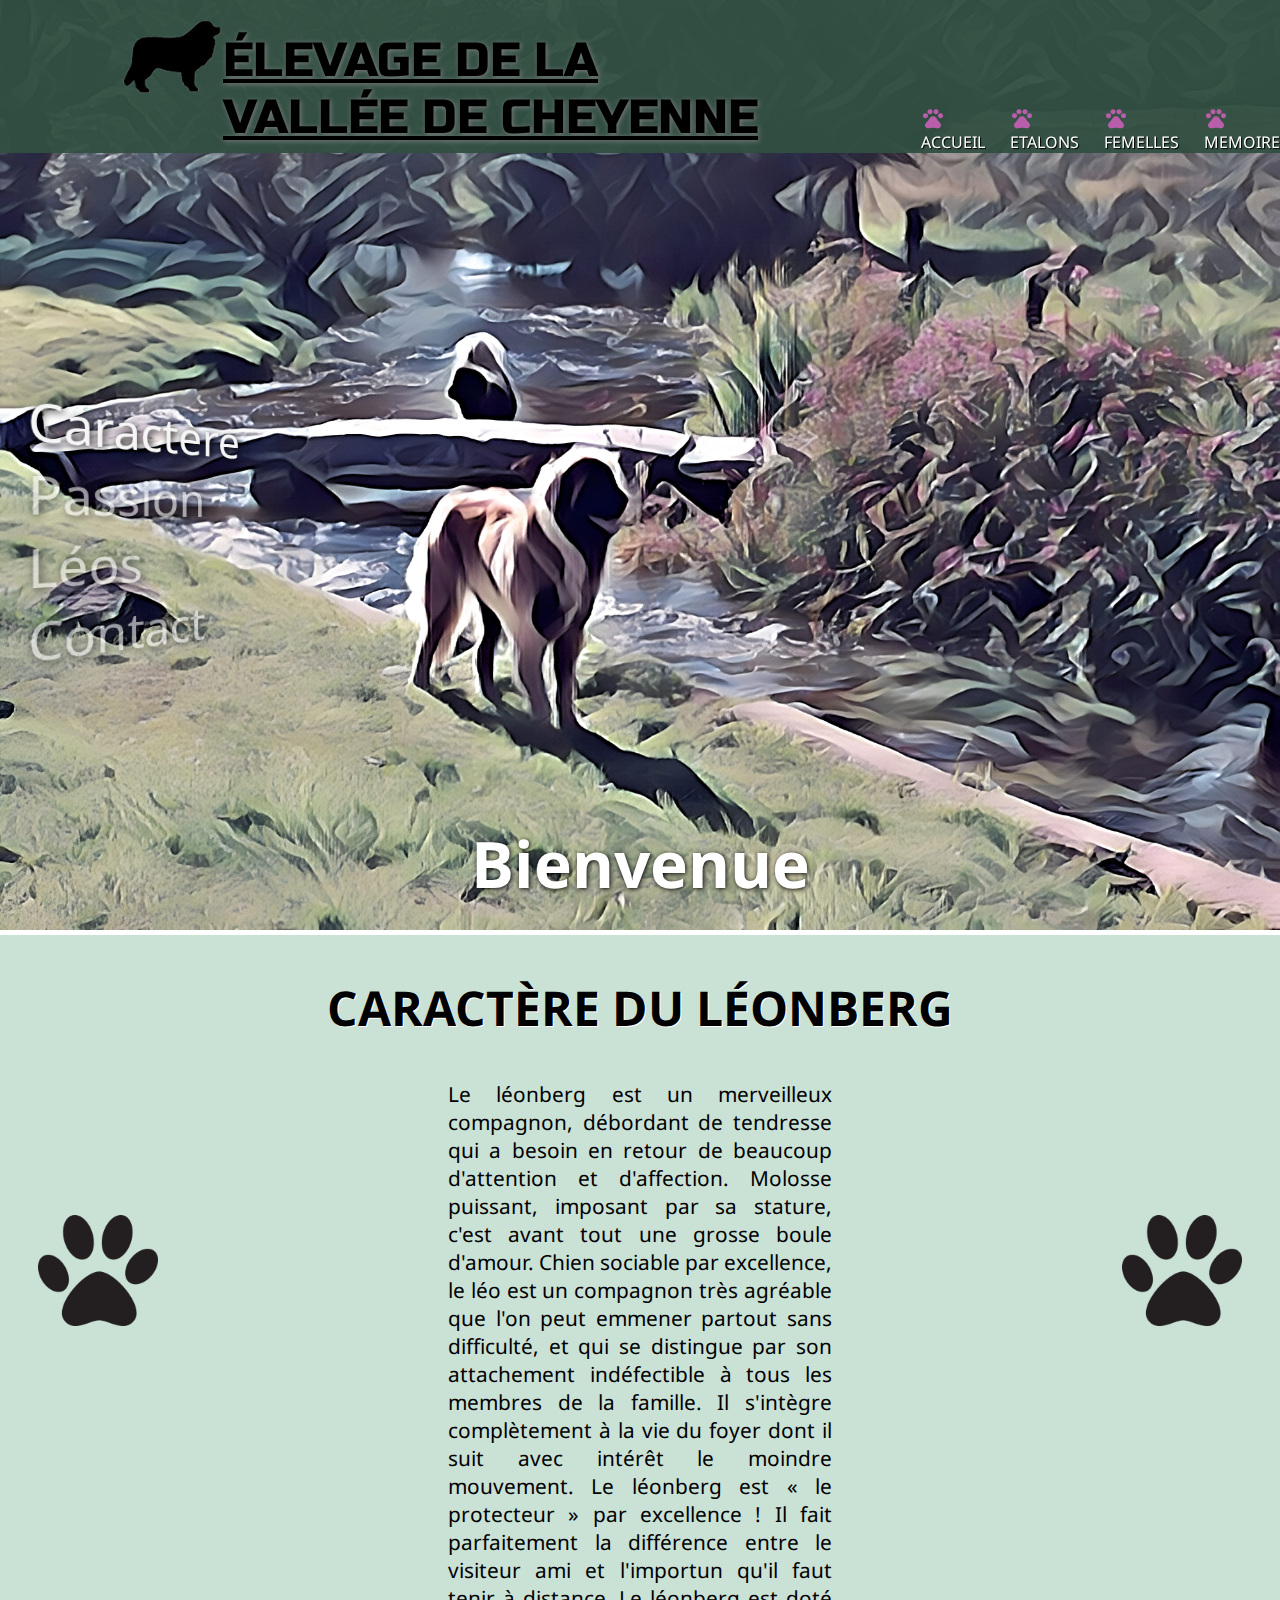
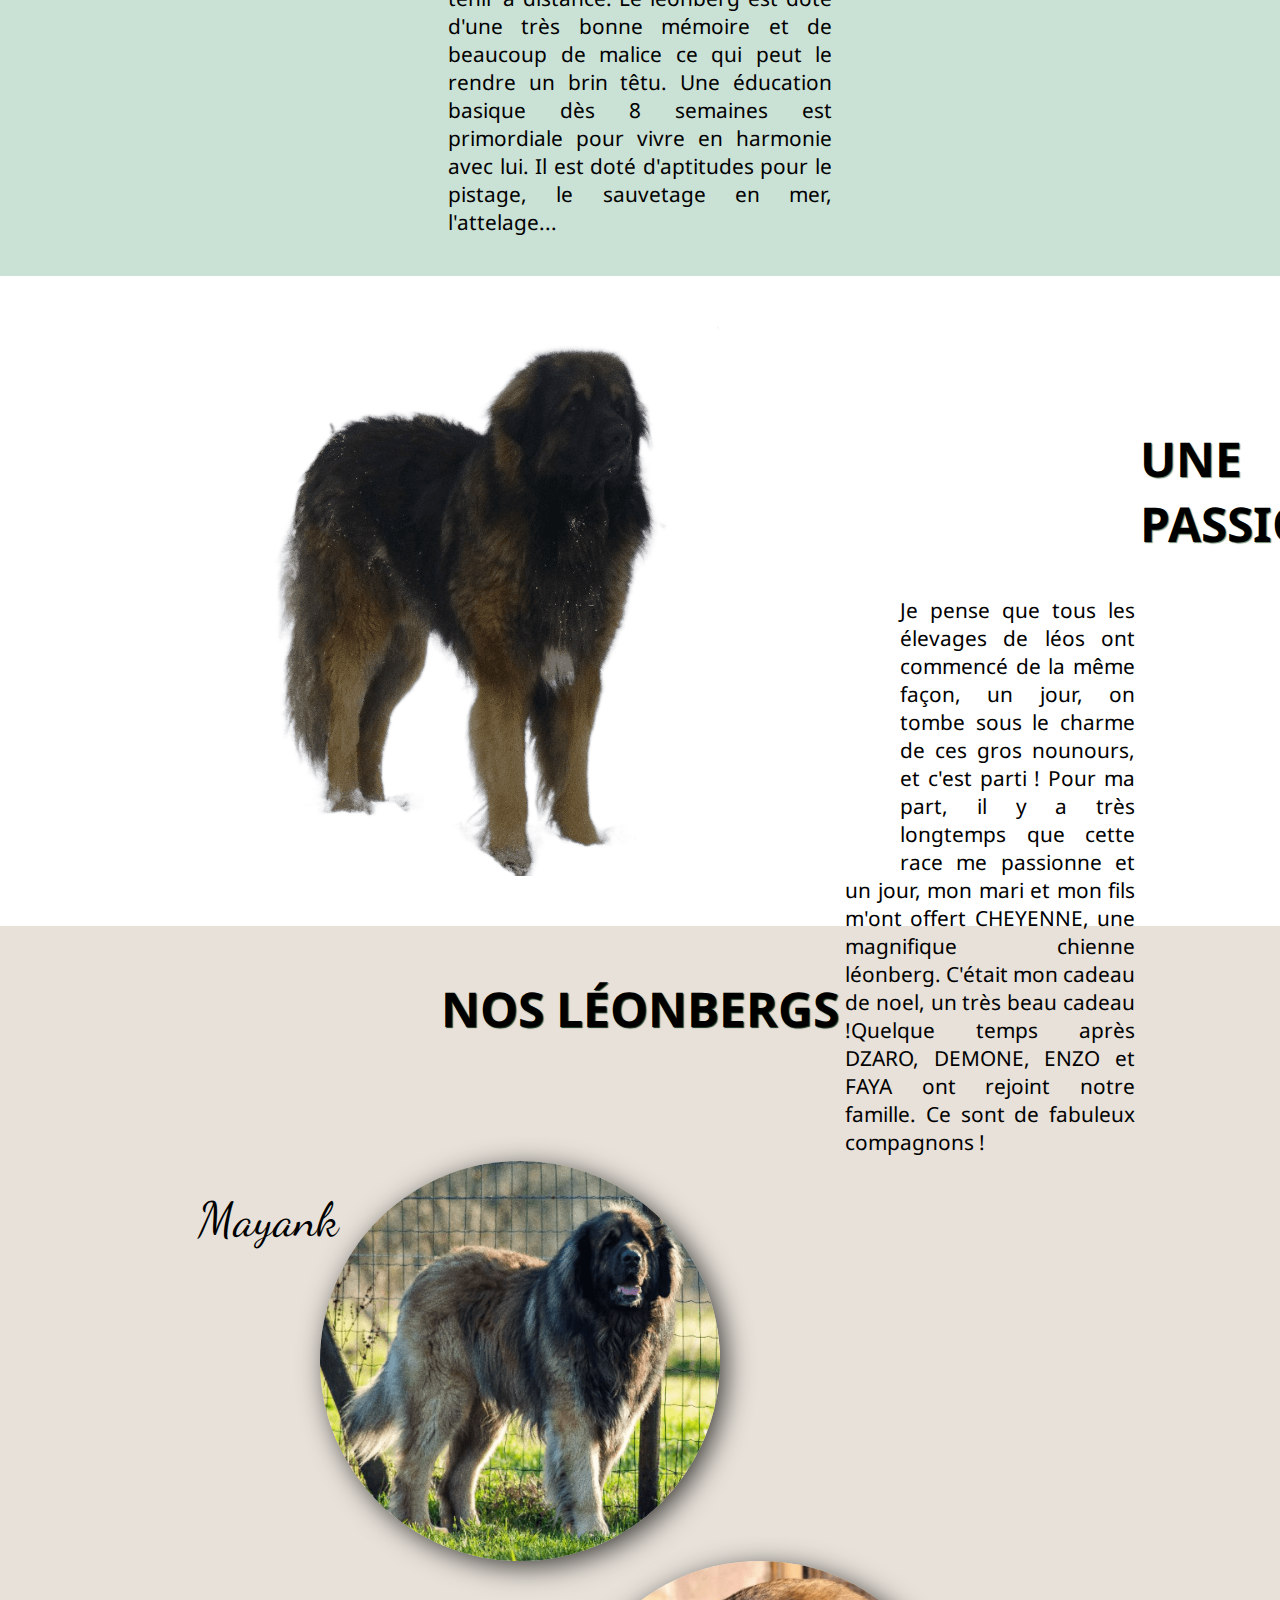
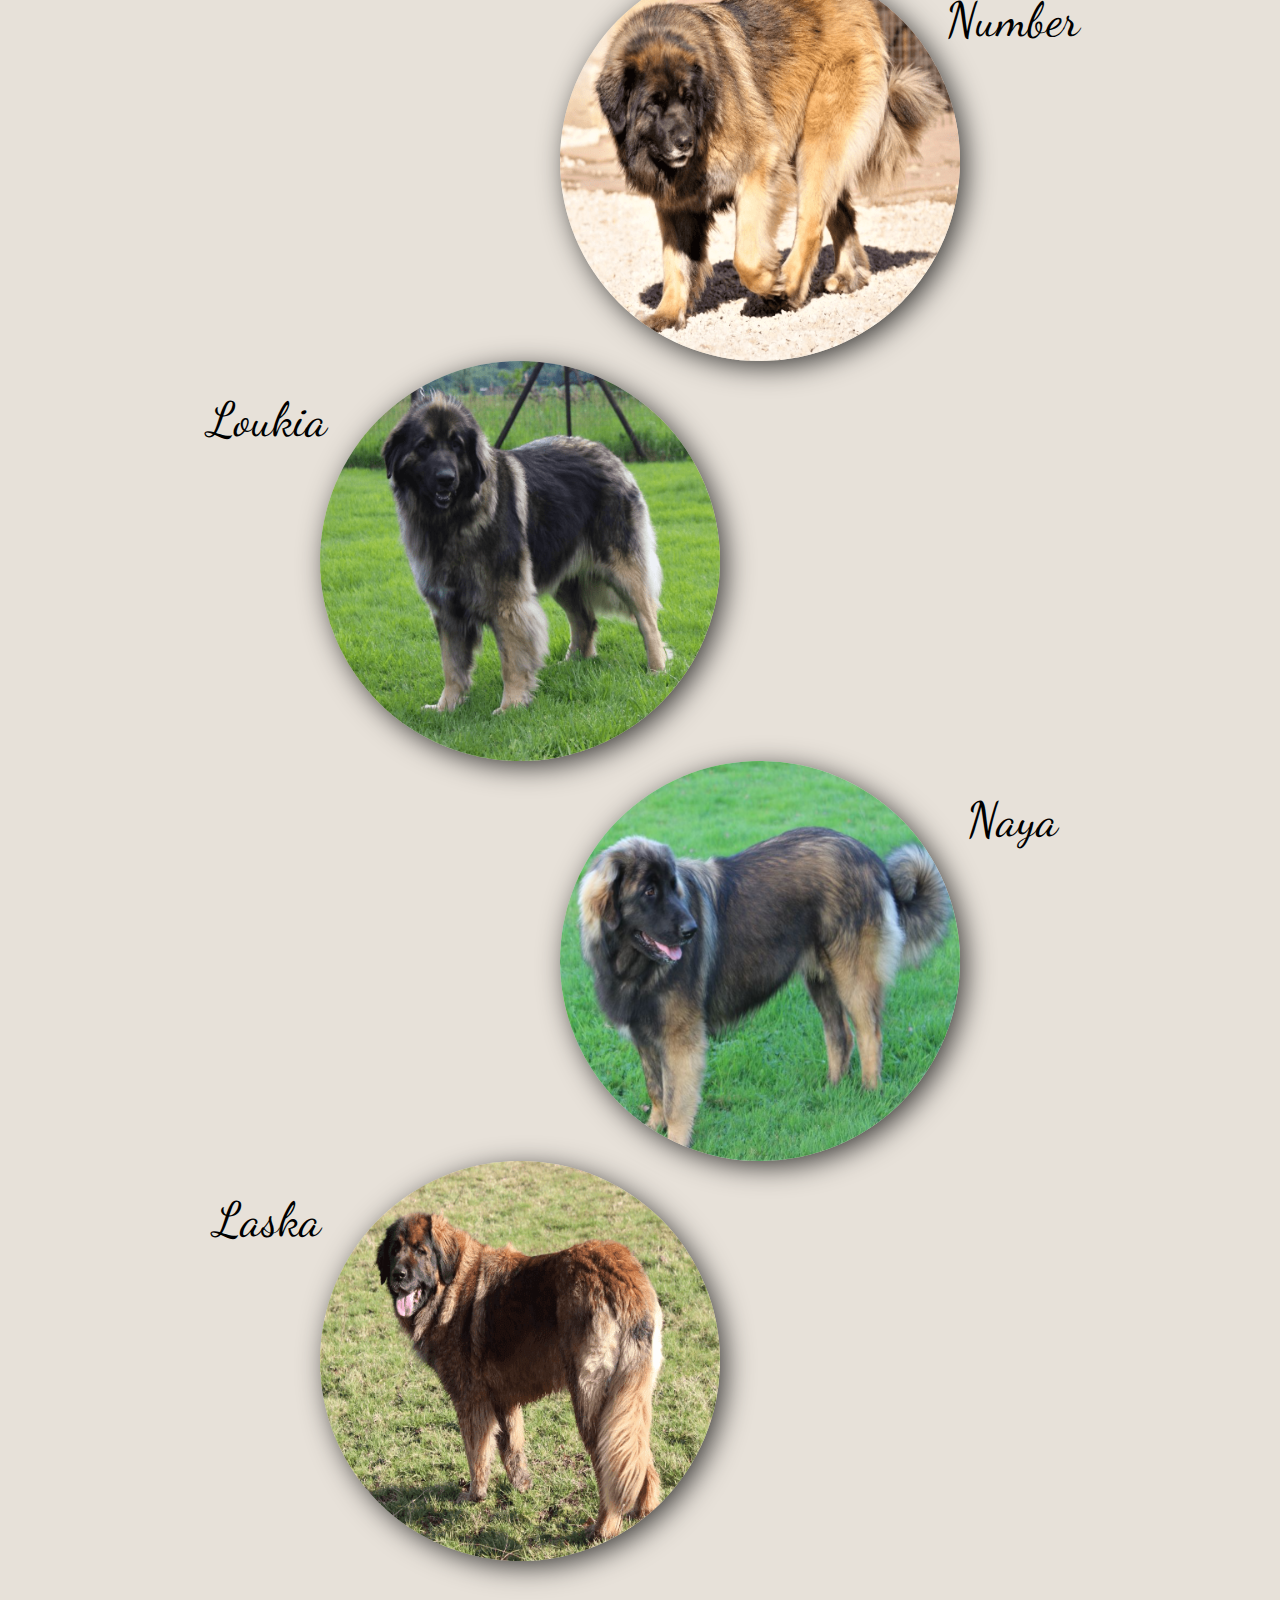
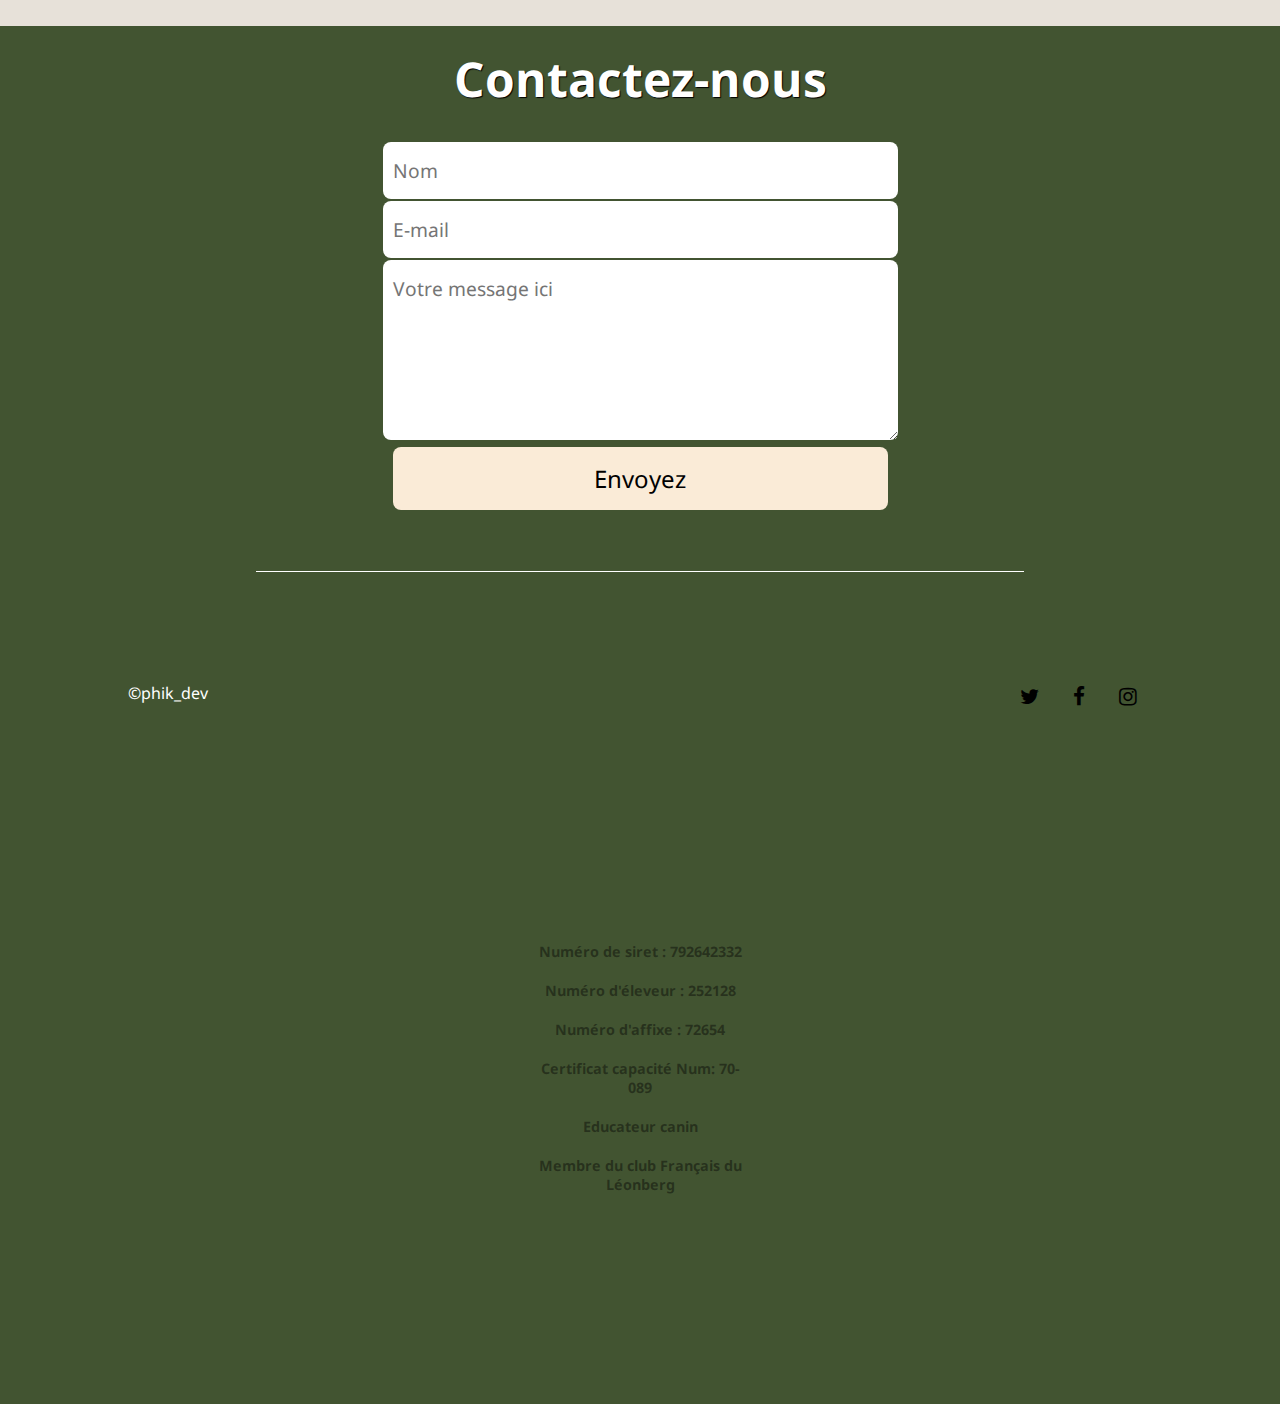
==== Presentation/index.html @ 192e9b27 "1" ====
<!DOCTYPE html>
<html lang="fr">
  <head>
    <meta charset="UTF-8" />
    <meta http-equiv="X-UA-Compatible" content="IE=edge" />
    <meta name="viewport" content="width=device-width, initial-scale=1.0" />
    <link
      rel="stylesheet"
      href="https://fonts.googleapis.com/css2?family=Material+Symbols+Outlined:opsz,wght,FILL,GRAD@48,400,0,0"
    />
    <link rel="stylesheet" href="style.css" />
    <link rel="shortcut icon" href="./assets/img/logo_titre.png" />
    <link
      rel="stylesheet"
      href="https://cdnjs.cloudflare.com/ajax/libs/font-awesome/4.7.0/css/font-awesome.css"
      integrity="sha512-5A8nwdMOWrSz20fDsjczgUidUBR8liPYU+WymTZP1lmY9G6Oc7HlZv156XqnsgNUzTyMefFTcsFH/tnJE/+xBg=="
      crossorigin="anonymous"
      referrerpolicy="no-referrer"
    />
    <title>Elevage de la valée de cheyenne</title>
  </head>
  <body>
    <header>
      <nav class="header">
        <ul>
          <li id="iconLogo">
            <img src="./assets/img/logo_titre.png" height="100" alt="" />
          </li>
          <li id="logo"><a href="#">élevage de la vallée de cheyenne</a></li>

          <div id="navbar">
            <li id="accueil">
              <span class="material-symbols-outlined">pets</span>
              <a href="#imagePrincipal"> ACCUEIL</a>
            </li>
            <li id="etalons">
              <span class="material-symbols-outlined">pets</span>
              <a href="etalons.html"> ETALONS</a>
            </li>
            <li id="femelle">
              <span class="material-symbols-outlined">pets</span>
              <a href="femelles.html">FEMELLES</a>
            </li>
            <li id="memoire">
              <span class="material-symbols-outlined">pets</span>
              <a href="memoire.html">MEMOIRE</a>
            </li>
          </div>
        </ul>
      </nav>
      <div id="imagePrincipal">
        <h2>bienvenue</h2>
      </div>
    </header>
    <section id="scroll0">
      <nav>
        <ul>
          
          <li><a href="#presentation" class="active">caractère</a></li>
          <li><a href="#secondePage">passion</a></li>
          <li><a href="#elevage">léos</a></li>
          <li><a href="#footer">contact</a></li>
        </ul>
      </nav>
    </section>

    <section id="presentation">
      <div id="intro">
        <p><img src="assets/img/patte.png" id="patte" alt="patte" /></p>
        <p><img src="assets/img/patte.png" id="patte2" alt="patte2" /></p>

        <h2>caractère du léonberg</h2>
        <p>
          Le léonberg est un merveilleux compagnon, débordant de tendresse qui a
          besoin en retour de beaucoup d'attention et d'affection. Molosse
          puissant, imposant par sa stature, c'est avant tout une grosse boule
          d'amour. Chien sociable par excellence, le léo est un compagnon très
          agréable que l'on peut emmener partout sans difficulté, et qui se
          distingue par son attachement indéfectible à tous les membres de la
          famille. Il s'intègre complètement à la vie du foyer dont il suit avec
          intérêt le moindre mouvement. Le léonberg est « le protecteur » par
          excellence ! Il fait parfaitement la différence entre le visiteur ami
          et l'importun qu'il faut tenir à distance. Le léonberg est doté d'une
          très bonne mémoire et de beaucoup de malice ce qui peut le rendre un
          brin têtu. Une éducation basique dès 8 semaines est primordiale pour
          vivre en harmonie avec lui. Il est doté d'aptitudes pour le pistage,
          le sauvetage en mer, l'attelage...
        </p>
      </div>
    </section>

    <section id="secondePage">
      <img id="gandja" src="./assets/img/fondGandja.png" />
      <div id="passion">
        <h2>une passion</h2>
        <p>
          Je pense que tous les élevages de léos ont commencé de la même façon,
          un jour, on tombe sous le charme de ces gros nounours, et c'est parti
          ! Pour ma part, il y a très longtemps que cette race me passionne et
          un jour, mon mari et mon fils m'ont offert CHEYENNE, une magnifique
          chienne léonberg. C'était mon cadeau de noel, un très beau cadeau
          !Quelque temps après DZARO, DEMONE, ENZO et FAYA ont rejoint notre
          famille. Ce sont de fabuleux compagnons !
        </p>
      </div>
    </section>
    <main id="elevage">
      <h3>Nos léonbergs</h3>
      <ul>
        <a href="./etalons.html#mayank">
          <li id="mayank"><p>Mayank</p></li></a
        >
        <a href="./femelles.html#number">
          <li id="number"><p>Number</p></li></a
        >
        <a href="./femelles.html#loukia">
          <li id="loukia"><p>Loukia</p></li></a
        >
        <a href="./femelles.html#naya">
          <li id="naya"><p>Naya</p></li></a
        >
        <a href="./femelles.html#laska">
          <li id="laska"><p>Laska</p></li></a
        >
      </ul>
    </main>

    <footer id="footer">
      <h2>Contactez-nous</h2>
      <form>
        <input placeholder="Nom" />
        <input placeholder="E-mail" />
        <textarea placeholder="Votre message ici"></textarea>
        <button>Envoyez</button>
      </form>
      <div id="trait"></div>
      <div id="contact">
        <div id="copyright">
          <span>©phik_dev</span>
        </div>
        <div id="siret">
          <h6>Numéro de siret : 792642332</h6>
          <h6>Numéro d'éleveur : 252128</h6>
          <h6>Numéro d'affixe : 72654</h6>
          <h6>Certificat capacité Num: 70-089</h6>
          <h6>Educateur canin</h6>
          <h6>Membre du club Français du Léonberg</h6>
        </div>
        <div id="icons">
          <a href="http://twitter.com"><i class="fa fa-twitter"></i></a>
          <a href="http://facebook.com"><i class="fa fa-facebook"></i></a>
          <a href="http://instagram.com"><i class="fa fa-instagram"></i></a>
        </div>
      </div>
    </footer>
  </body>
</html>
---- Presentation/style.css ----
@import url("https://fonts.googleapis.com/css2?family=Dancing+Script:wght@700&family=Noto+Sans+Tangsa:wght@500&family=Russo+One&display=swap");

html {
  scroll-behavior: smooth;
}
* {
  margin: 0;
  padding: 0;
  list-style-type: none;
  text-decoration: none;
  width: 80% cover;
}
ul {
  margin: 0;
  padding: 0;
}


/*************** En-tête du site  *************/



nav.header {
  background-color: rgba(49, 79, 65, 0.95);
  min-height: 140px;
  min-width: 100%;
  position: fixed;
  z-index: +10;
}

nav ul {
  min-width: 100%;
  display: flex;
}
#iconLogo {
  padding-top: 4px;
  margin-left: 98px;
}
#logo {
  font-family: "Russo One", sans-serif;
  text-shadow: 1px 1px 5px grey;
  color: black;
  text-transform: uppercase;
  text-decoration: underline;
  padding-left: 0px;

  font-size: 3rem;
  padding-top: 32px;
}
#logo a {
  color: black;
  text-transform: uppercase;
  text-decoration: underline;
}

#navbar {
  display: flex;
  margin-top: 100px;
  margin-left: 120px;
}

nav li {
  padding-left: 25px;
}

#accueil a {
  color: white;
  text-shadow: 1px 1px 1px black;
  font-family: "Noto Sans Tangsa", sans-serif;
  justify-content: space-around;
}
#etalons a {
  color: white;
  text-shadow: 1px 1px 1px black;
  font-family: "Noto Sans Tangsa", sans-serif;
}
#femelle a {
  color: white;
  text-shadow: 1px 1px 1px black;
  font-family: "Noto Sans Tangsa", sans-serif;
}

#memoire a {
  color: white;
  text-shadow: 1px 1px 1px black;
  font-family: "Noto Sans Tangsa", sans-serif;
}

.material-symbols-outlined {
  padding-top: 6px;
  vertical-align: text-bottom;
  color: rgb(184, 94, 170);
}

header h2 {
  text-align: center;
  padding-top: 820px;
  font-size: 4em;
  text-transform: capitalize;
  font-family: "Noto Sans Tangsa", sans-serif;
  color: white;
  text-shadow: 1px 1px 5px black;
}



#scroll0 {
  position: absolute;
  top: 42vh;
}
#scroll0 nav {
  position: relative;
}
#scroll0 ul {
  width: 1px;
  perspective: 600px;
  display: block;
}
#scroll0 ul:hover li:not(:hover) {
  opacity: 0.5;
}
#scroll0 li {
  transform: rotateY(30deg) scaleX(1.3);
  transform-origin: left;
  transition: 0.3s;
}
#scroll0 li:hover {
  transform: rotateY(3deg);
}
#scroll0 li a {
  font-size: 3.5rem;
  text-transform: capitalize;
  font-family: "Noto Sans Tangsa", sans-serif;
  color: whitesmoke;
  text-shadow: 2px 2px 10px black;
  opacity: 0.6;
}
#scroll0 li a.active,
#scroll0 li a:hover {
  opacity: 1;
}


/************** Page pricipal ************/
#imagePrincipal h1 {
  text-decoration: none;
}
#imagePrincipal {
  background: url(./assets/img/ruisseau14.jpg) no-repeat fixed 50% 50%;
  background-size: cover;
  height: 935px;
}
section h1 {
  font-size: 7em;
  font-family: "Dancing Script", "cursive";
  text-align: center;
  text-shadow: 3px 3px black;
  padding-top: 150px;
  color: white;
}

h3 {
  text-align: center;
  font-size: 4em;
  margin-top: 500px;
  text-transform: capitalize;
  text-shadow: 3px 3px black;
  font-family: "Noto Sans Tangsa", sans-serif;
  color: white;
}

/*******************************PRESENTATION*******************************/
#presentation h2 {
  text-shadow: 1px 1px white;
  font-size: 3em;
  font-family: "Noto Sans Tangsa", sans-serif;
  text-transform: uppercase;
  text-align: center;
  margin-top: -120px;
}

#presentation p {
  text-align: justify;
  padding: 40px 35%;
  font-family: "Noto Sans Tangsa", sans-serif;
  font-size: 1.3em;
}

#presentation {
  background-color: rgba(97, 167, 134, 0.338);
}

#patte {
  float: left;
  width: 120px;
  margin-left: -410px;
  margin-top: 240px;
}

#patte2 {
  float: right;
  width: 120px;
  margin-right: -410px;
  margin-top: 160px;
}
/*****************PASSION****************/

#gandja {
  float: left;
  padding-left: 100px;

  width: 800px;
}
#passion {
  padding-top: 30px;
  margin-left: 700px;
  height: 120px;
}
#passion h2 {
  text-transform: uppercase;
  text-shadow: 1px 1px 1px rgba(1, 46, 1, 0.58);
  margin-left: 440px;
  padding-top: 120px;
  font-family: "Noto Sans Tangsa", sans-serif;
  font-size: 3em;
}

#passion p {
  text-align: justify;
  font-family: "Noto Sans Tangsa", sans-serif;
  font-size: 1.3em;
  padding: 40px 25%;
}
/**********ELEVAGE********************/

#mayank {
  background: url(./assets/img/mayankBulle.png) no-repeat;
}
#number {
  background: url(./assets/img/numberBulle.png) no-repeat;
}
#loukia {
  background: url(./assets/img/loukiaBulle.png) no-repeat;
}
#naya {
  background: url(./assets/img/nayaBulle.png) no-repeat;
}
#laska {
  background: url(./assets/img/laskaBulle.png) no-repeat;
}

#elevage {
  background-color: rgb(231, 225, 217);

  height: 2300px;
}

#elevage li:hover {
  transform: scale(1.2);
  transition: 0.6s ease-in-out;
}
#elevage h3 {
  padding-top: 50px;
  padding-bottom: 120px;
  color: black;
  text-shadow: 1px 1px 1px rgb(17, 47, 25);
  font-size: 3em;
  font-family: "Noto Sans Tangsa", sans-serif;
  text-transform: uppercase;
}

#elevage li {
  margin: 0 25% 0 25%;
  height: 400px;
  width: 400px;
  float: left;
  box-shadow: 6px 6px 28px -1px rgba(0, 0, 0, 0.757);
  border-radius: 100%;
}
#elevage p {
  color: black;
  height: 35px;
  width: 235px;
  
  float: left;
  margin: 30px 0 0 -170px;
  font-size: 3em;
  font-family: "Dancing Script", "cursive";
  text-align: center;
  
}



#elevage #number,
#elevage #naya {
  float: right;
}
#number p,
#naya p {
  float: right;
  margin-right: -170px;
}
#siret {
  padding-bottom: 60px;
}

h6 {
  text-align: center;
  font-size: 1em;
  font-family: "Noto Sans Tangsa", sans-serif;
  color: rgba(0, 0, 0, 0.415);
  padding: 10px 0;
}
/*********************FOOTER***********************/
footer {
  background-color: #182e04d1;
  color: white;
  margin-top: 0;
  padding: 20px 0 10px 0;
  text-align: center;
  font-family: "Noto Sans Tangsa", sans-serif;
}
footer h2 {
  font-size: 3em;
  text-shadow: 1px 1px 1px black;
}
form {
  margin: 30px auto;
  max-width: 900px;
}
input,
textarea,
button {
  border: none;
  width: 55%;
  padding: 15px 10px;
  margin: 1px 0;
  font-size: 1.2em;
  font-family: "Noto Sans Tangsa", sans-serif;
  border-radius: 8px;
}

textarea {
  height: 150px;
}
button {
  font-size: 1.5em;
  background-color: antiquewhite;
}
button:hover {
  background-color: #e2312a;
  cursor: pointer;
  transition: 0.3s ease-in-out;
}
#trait {
  height: 1px;
  width: 60%;
  background-color: white;
  margin: 60px auto;
}
#contact {
  display: flex;

  margin-bottom: 80px;
  padding: 50px 10%;
}
#copyright {
  width: 50%;
  text-align: left;
  color: white;
  font-size: 1em;
}
#icons {
  width: 50%;
  text-align: right;
}
#icons a {
  display: inline-block;
  padding: 0 15px;
  font-size: 1.3em;
  color: black;
}
#icons a:hover {
  transform: scale(1.5);
  transition: 0.1s;
}

#siret {
  color: rgba(0, 0, 0, 0.498);
  font-family: "Noto Sans Tangsa", sans-serif;
  font-size: 0.9em;
  padding-top: 250px;
}
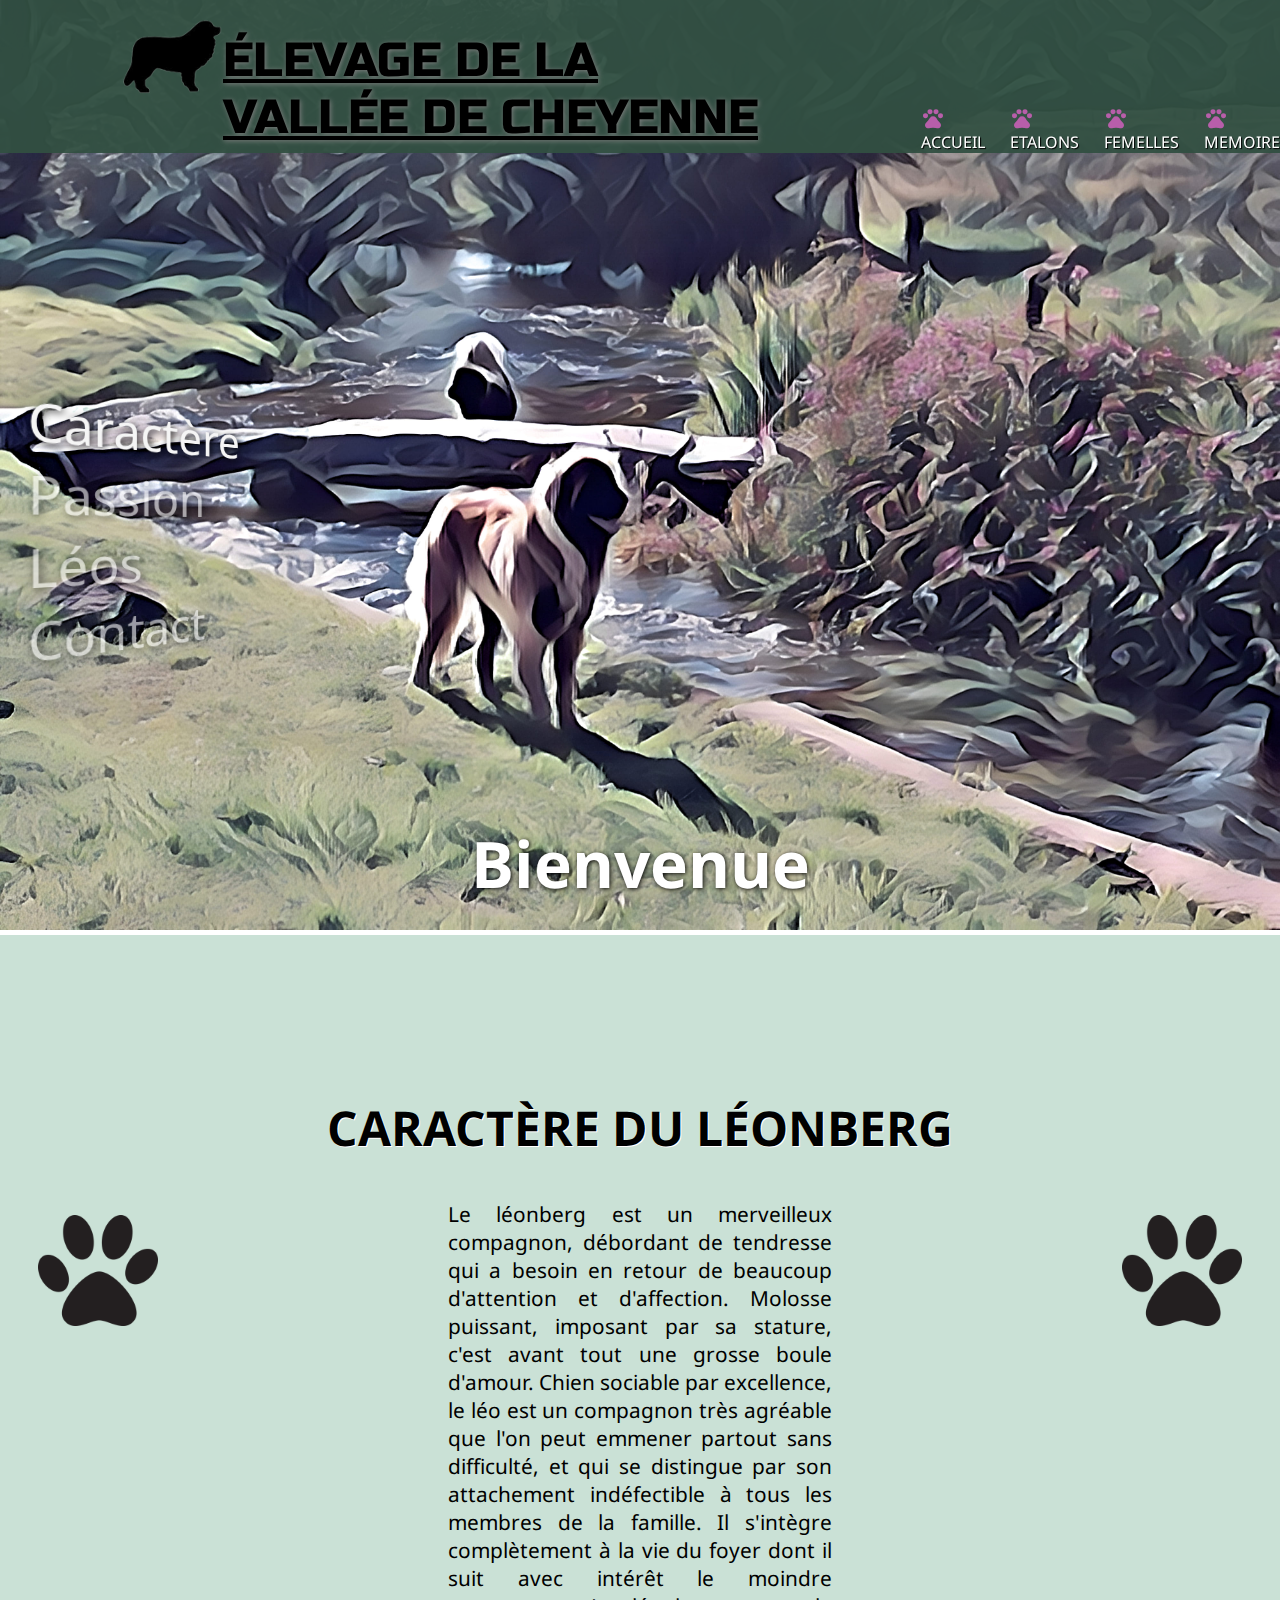
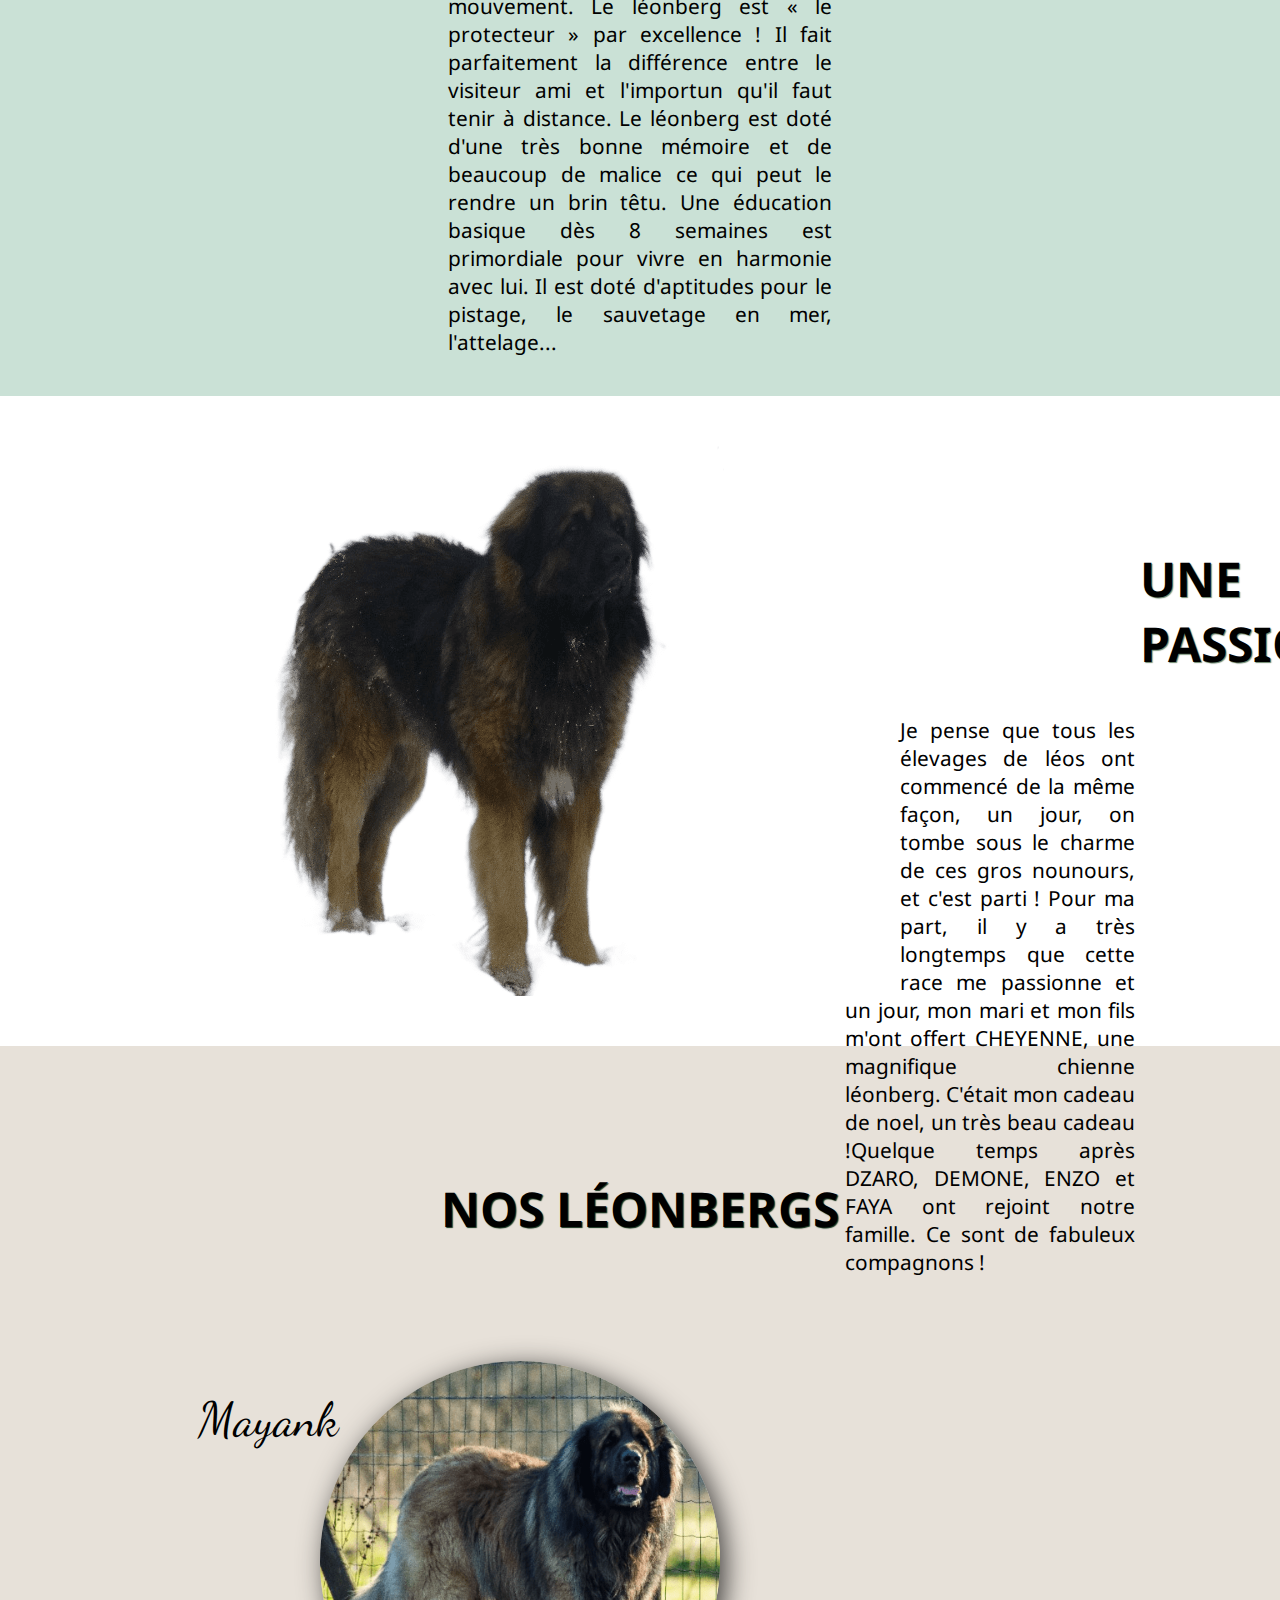
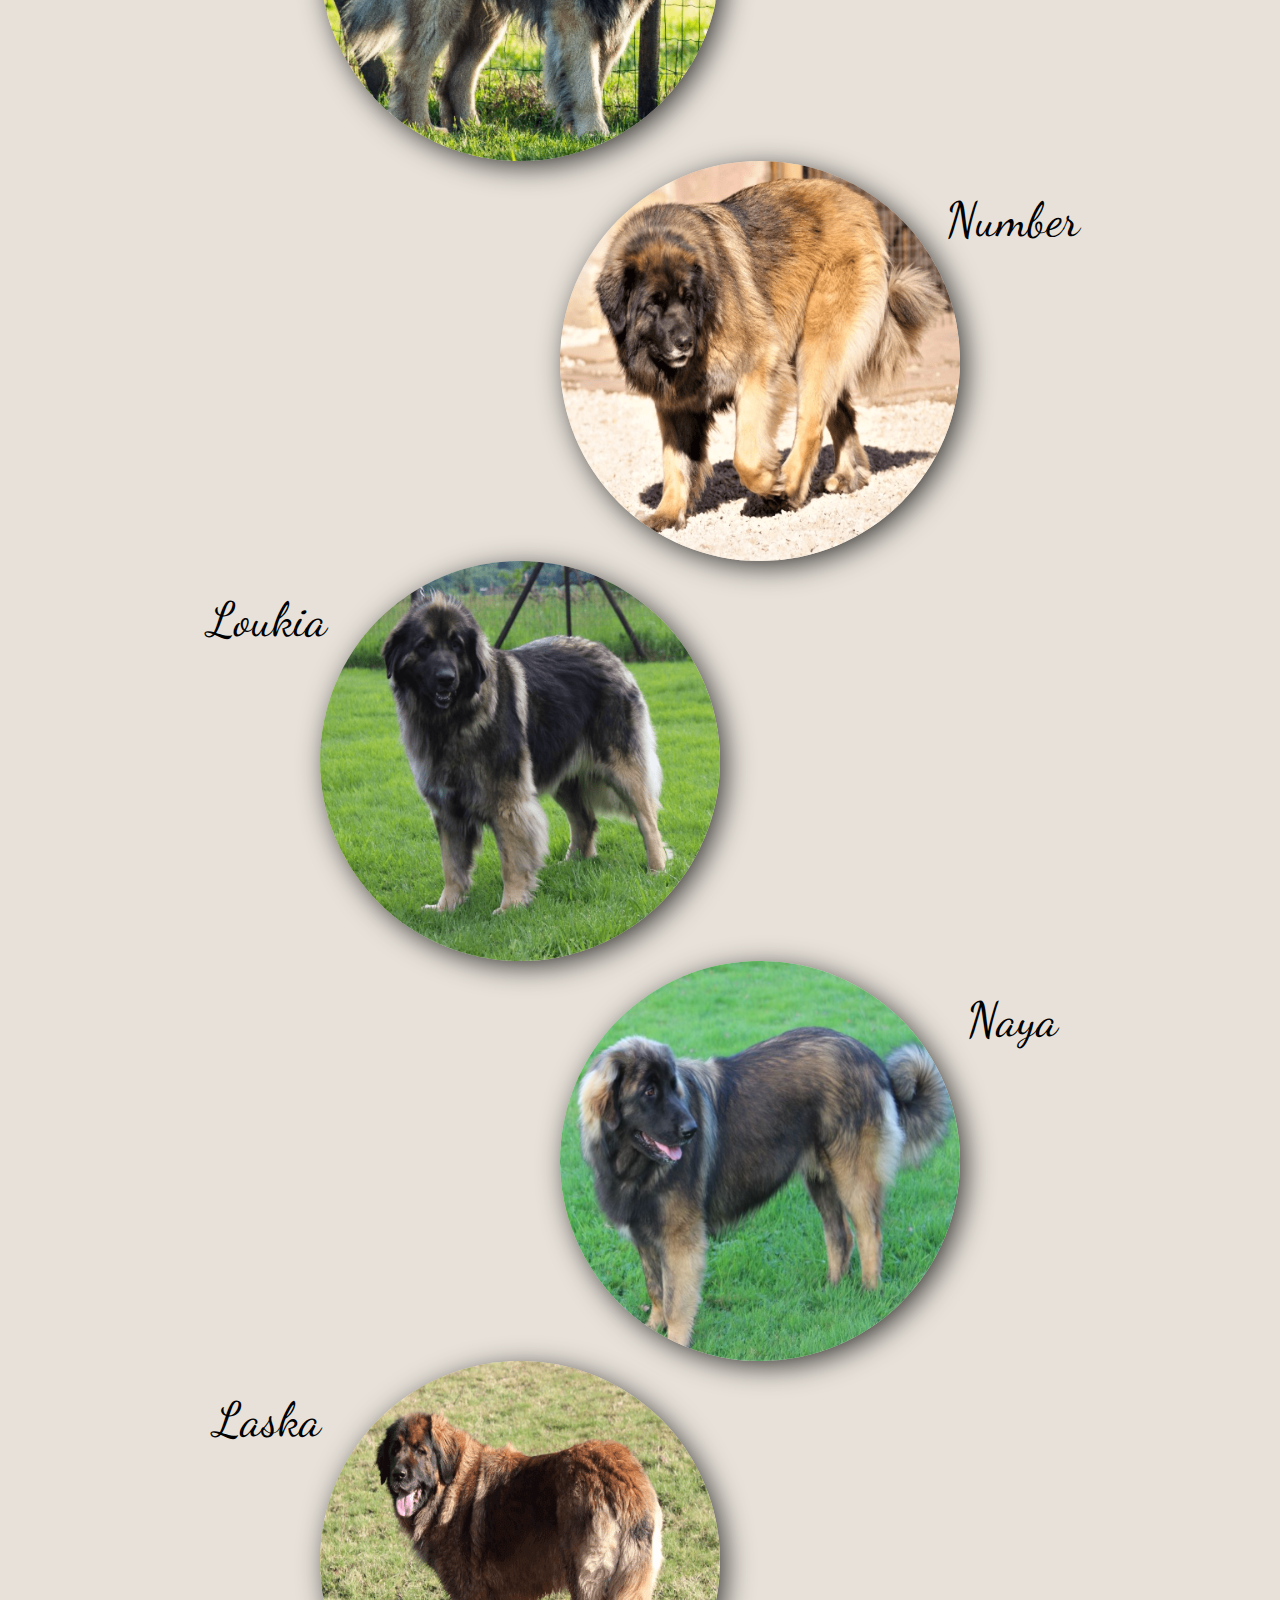
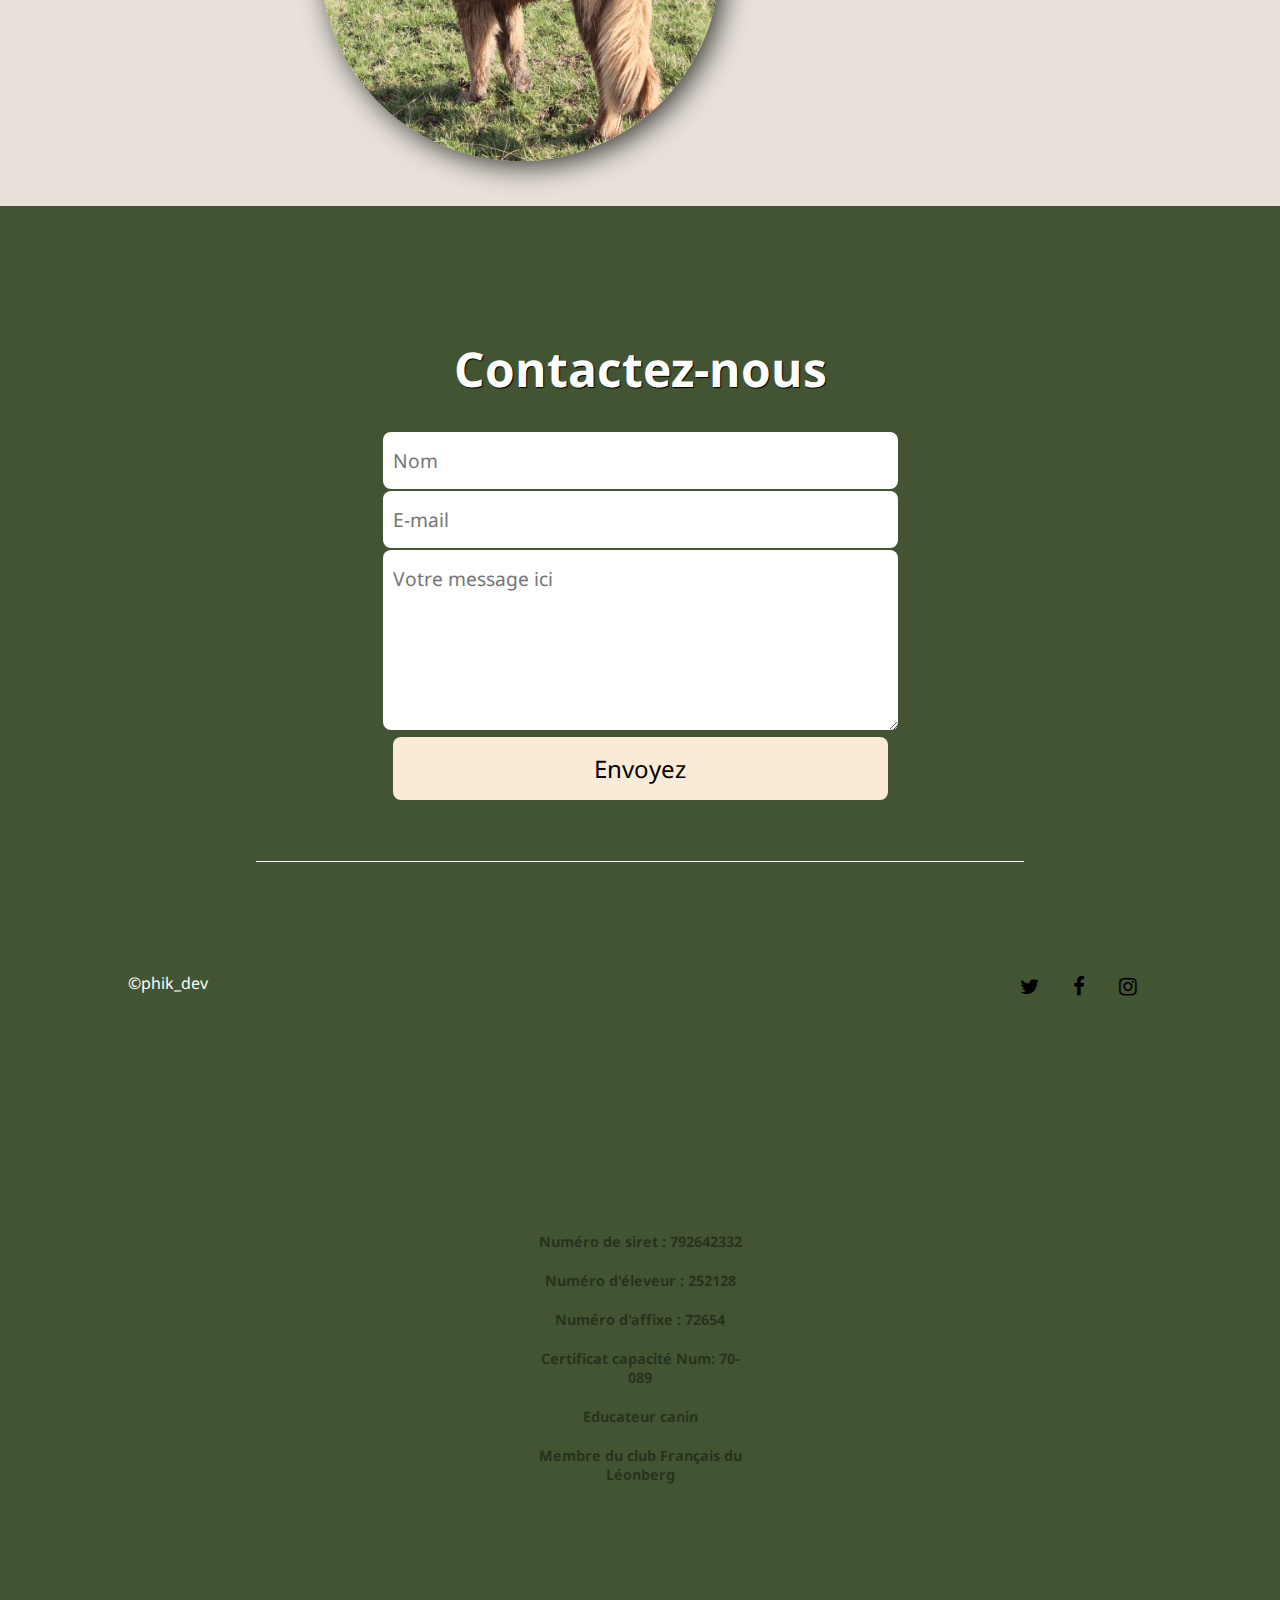
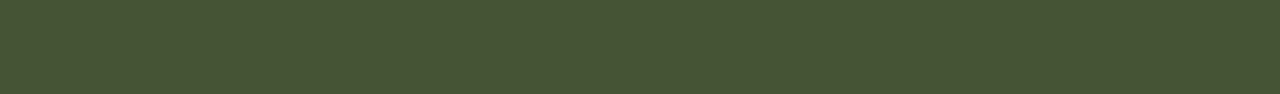
==== commit 89f3b143: "changement" ====
--- a/Presentation/index.html
+++ b/Presentation/index.html
@@ -104,7 +104,7 @@
         </p>
       </div>
     </section>
-    <main id="elevage">
+    <section id="elevage">
       <h3>Nos léonbergs</h3>
       <ul>
         <a href="./etalons.html#mayank">
@@ -123,7 +123,7 @@
           <li id="laska"><p>Laska</p></li></a
         >
       </ul>
-    </main>
+    </section>
 
     <footer id="footer">
       <h2>Contactez-nous</h2>
--- a/Presentation/style.css
+++ b/Presentation/style.css
@@ -176,7 +176,7 @@
   font-family: "Noto Sans Tangsa", sans-serif;
   text-transform: uppercase;
   text-align: center;
-  margin-top: -120px;
+  
 }
 
 #presentation p {
@@ -252,7 +252,7 @@
 #elevage {
   background-color: rgb(231, 225, 217);
 
-  height: 2300px;
+  height: 2360px;
 }
 
 #elevage li:hover {
@@ -260,7 +260,7 @@
   transition: 0.6s ease-in-out;
 }
 #elevage h3 {
-  padding-top: 50px;
+  padding-top: 130px;
   padding-bottom: 120px;
   color: black;
   text-shadow: 1px 1px 1px rgb(17, 47, 25);
@@ -316,8 +316,8 @@
 footer {
   background-color: #182e04d1;
   color: white;
-  margin-top: 0;
-  padding: 20px 0 10px 0;
+  
+  padding: 130px 0 10px 0;
   text-align: center;
   font-family: "Noto Sans Tangsa", sans-serif;
 }
